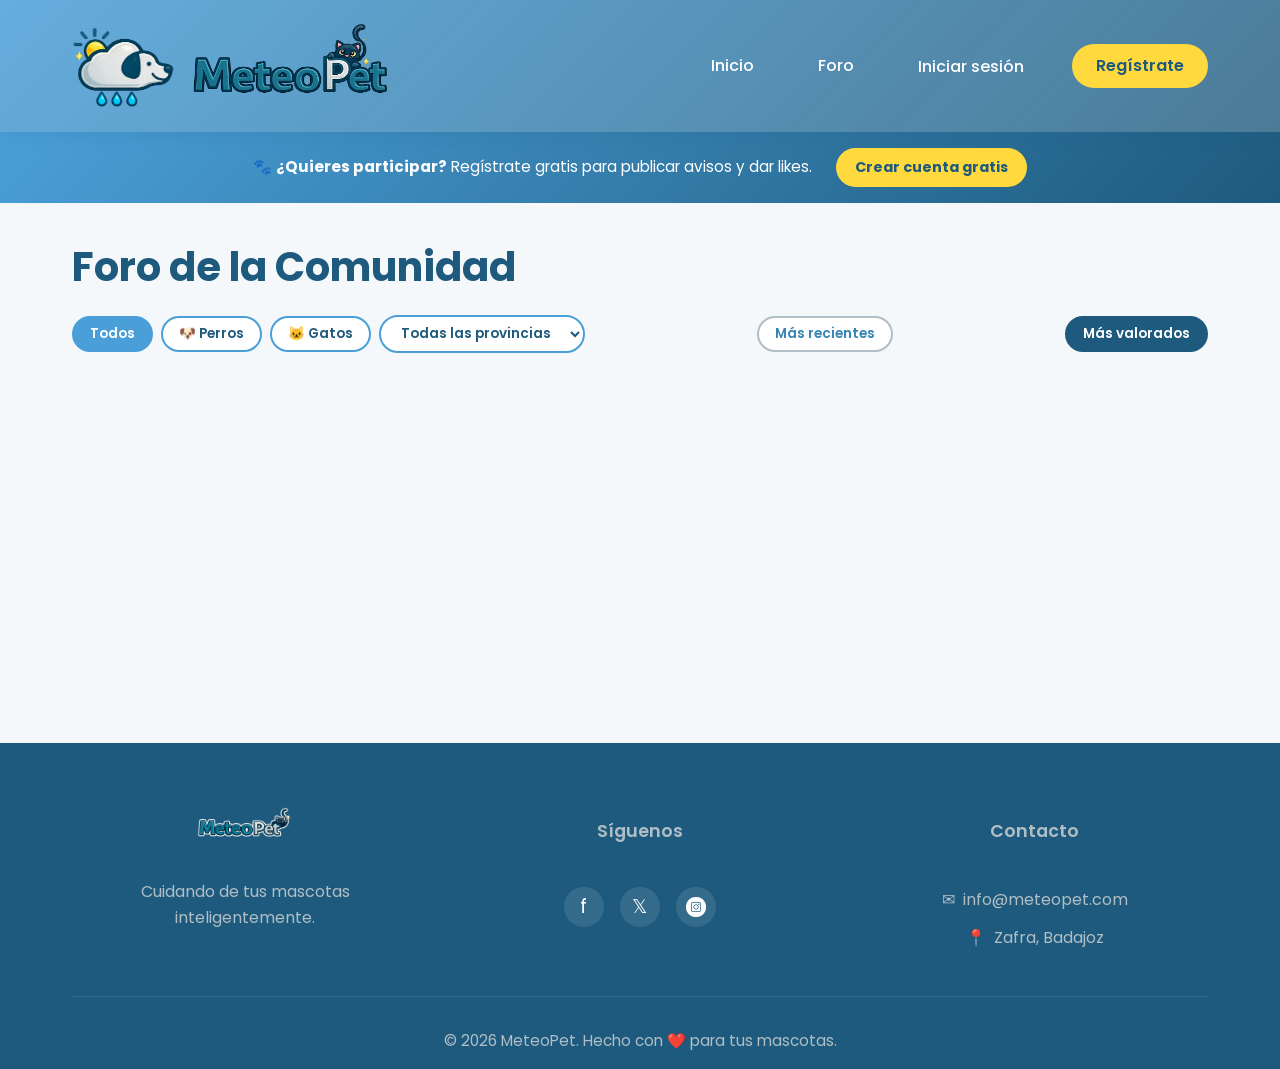
==== foro_publico.html @ 918b65c8 "enlazar botón con foro" ====
<!DOCTYPE html>
<html lang="es">

<head>
    <meta charset="UTF-8">
    <meta name="viewport" content="width=device-width, initial-scale=1.0">
    <title>Foro - MeteoPet</title>
    <link href="https://fonts.googleapis.com/css2?family=Poppins:wght@400;500;600;700&display=swap" rel="stylesheet">
    <link rel="stylesheet" href="assets/css/styles.css">
    <link rel="stylesheet" href="assets/css/foro_publico.css">
    <script defer src="assets/js/foro_publico.js"></script>
</head>

<body>
    <!-- NAVBAR -->
    <nav class="navbar">
        <div class="container">
            <a class="navbar-brand" href="index.html">
                <div class="logo-icon">
                    <img src="assets/img/ui/logo.png" alt="logo_meteopet">
                </div>
                <div class="logo-title">
                    <img src="assets/img/ui/titulo_logo.png" alt="titulo Meteopet">
                </div>
            </a>
            <button class="navbar-toggler" id="menuToggle">
                <span></span>
                <span></span>
                <span></span>
            </button>
            <div class="navbar-collapse" id="navbarNav">
                <ul class="navbar-nav">
                    <li class="nav-item">
                        <a class="nav-link" href="index.html">Inicio</a>
                    </li>
                    <li class="nav-item">
                        <a class="nav-link" href="foro_publico.html">Foro</a>
                    </li>
                    <li class="nav-item">
                        <button class="nav-link" id="btn-abrir-login">Iniciar sesión</button>
                    </li>
                    <li class="nav-item">
                        <a class="btn-register" href="index.html?registro=1">Regístrate</a>
                    </li>
                </ul>
            </div>
        </div>
    </nav>

    <!-- BANNER REGISTRO -->
    <div class="foro-publico-banner">
        <div class="container">
            <p>🐾 <strong>¿Quieres participar?</strong> Regístrate gratis para publicar avisos y dar likes.</p>
            <a href="index.html?registro=1" class="btn-banner">Crear cuenta gratis</a>
        </div>
    </div>

    <!-- CONTENIDO -->
    <main class="foro-publico-main">
        <div class="container">
            <div class="vista-header">
                <h2 class="section-title">Foro de la Comunidad</h2>
            </div>

            <!-- FILTROS -->
            <div class="foro-filtros">
                <button class="btn-filtro activo" data-especie="0">Todos</button>
                <button class="btn-filtro" data-especie="1">🐶 Perros</button>
                <button class="btn-filtro" data-especie="2">🐱 Gatos</button>
                <select id="filtro-provincia" class="select-provincia">
                    <option value="">Todas las provincias</option>
                </select>
                <button class="btn-orden" data-orden="fecha">Más recientes</button>
                <button class="btn-orden activo-orden" data-orden="likes">Más valorados</button>
            </div>

            <div id="lista-publicaciones-publico"></div>
        </div>
    </main>

    <!-- TEMPLATE -->
    <template id="template-pub-publico">
        <div class="publicacion-card">
            <div class="publicacion-header">
                <img src="" alt="avatar" class="foro-avatar">
                <div class="publicacion-autor">
                    <span class="publicacion-nombre"></span>
                    <div class="publicacion-meta">
                        <span class="publicacion-fecha"></span>
                        <span class="publicacion-especie-badge"></span>
                    </div>
                </div>
            </div>
            <p class="publicacion-titulo"></p>
            <p class="publicacion-contenido"></p>
            <div class="publicacion-footer">
                <span class="publicacion-ubicacion"></span>
                <span class="pub-likes">❤️ <span class="like-count"></span></span>
            </div>
        </div>
    </template>

    <!-- FOOTER -->
    <footer class="footer">
        <div class="container">
            <div class="footer-grid">
                <div class="footer-col">
                    <div class="footer-brand">
                        <img src="assets/img/ui/titulo_logoGris.png" alt="Meteopet" class="footer-title">
                    </div>
                    <p class="text-light-gray">Cuidando de tus mascotas inteligentemente.</p>
                </div>
                <div class="footer-col footer-col-center">
                    <h6>Síguenos</h6>
                    <div class="social-links">
                        <a href="#" aria-label="Facebook">f</a>
                        <a href="#" aria-label="Equis">𝕏</a>
                        <a href="#" aria-label="Instagram"><img src="assets/img/ui/instagram.png" alt="instagram"></a>
                    </div>
                </div>
                <div class="footer-col">
                    <h6>Contacto</h6>
                    <ul class="footer-links">
                        <li><span class="footer-icon-small">✉</span> info@meteopet.com</li>
                        <li><span class="footer-icon-small">📍</span> Zafra, Badajoz</li>
                    </ul>
                </div>
            </div>
            <hr class="footer-divider">
            <div class="footer-bottom">
                <p>© 2026 MeteoPet. Hecho con <span class="heart">❤️</span> para tus mascotas.</p>
            </div>
        </div>
    </footer>

    <!-- MODAL LOGIN -->
    <div id="modal-login" class="modal-overlay">
        <div class="modal-login-contenido">
            <button id="modal-login-cerrar" class="modal-cerrar">&times;</button>
            <div class="modal-login-left">
                <div class="modal-pet-icon">
                    <img src="assets/img/ui/iconoInicioSesion.png" alt="">
                </div>
                <h2>¡Bienvenido de vuelta!</h2>
                <p>Tus peludos te están esperando.</p>
            </div>
            <div class="modal-login-right">
                <h1>Iniciar Sesión</h1>
                <p class="modal-subtitulo">Accede a tu cuenta de MeteoPet</p>
                <div id="modal-error" class="modal-error-msg" style="display:none;">
                    Email o contraseña incorrectos.
                </div>
                <form method="POST" action="auth/login_process.php">
                    <div class="form-group">
                        <label for="email">Correo electrónico</label>
                        <div class="input-wrapper">
                            <span class="input-icon">✉️</span>
                            <input type="email" id="email" name="email" placeholder="tu@email.com" required>
                        </div>
                    </div>
                    <div class="form-group">
                        <label for="password">Contraseña</label>
                        <div class="input-wrapper">
                            <span class="input-icon">🔒</span>
                            <input type="password" id="password" name="password" placeholder="••••••••" required>
                        </div>
                    </div>
                    <button type="submit" class="btn-login">
                        <span>🐾</span> Iniciar Sesión
                    </button>
                </form>
                <p class="register-link">
                    ¿No tienes cuenta? <a href="index.html#registro">Regístrate gratis</a>
                </p>
            </div>
        </div>
    </div>

</body>

</html>
---- assets/css/styles.css ----
/* ***************   VARIABLES Y CONFIGURACIÓN GENERAL  *************** */
:root {
    /* Colores principales del logo */
    --primary-blue: #1E5A7D;
    --secondary-blue: #4A9FD8;
    --descriptions: #3485b4;
    --light-blue: #E8F4F8;
    --accent-yellow: #FFD93D;
    --accent-orange: #FFA726;

    /* Colores complementarios */
    --white: #FFFFFF;
    --light-gray: #F5F8FA;
    --medium-gray: #B0BEC5;
    --dark-gray: #37474F;
    --text-dark: #263238;

    /* Fuente */
    --font-primary: 'Poppins', sans-serif;
}

* {
    margin: 0;
    padding: 0;
    box-sizing: border-box;
}

body {
    font-family: var(--font-primary);
    color: var(--text-dark);
    line-height: 1.6;
    overflow-x: hidden;
}

.container {
    max-width: 1200px;
    margin: 0 auto;
    padding: 0 2rem;
}

/* ***************   NAVBAR   *************** */
.navbar {
    background: linear-gradient(135deg, rgba(74, 159, 216, 0.85) 0%, rgba(30, 90, 125, 0.80) 100%);
    backdrop-filter: blur(10px);
    padding: 1rem 0;
    box-shadow: 0 2px 15px rgba(30, 90, 125, 0.15);
    position: sticky;
    top: 0;
    z-index: 1000;
    transition: all 0.3s ease;
}

.navbar.scrolled {
    background: linear-gradient(135deg, rgba(74, 159, 216, 0.95) 0%, rgba(30, 90, 125, 0.92) 100%);
    backdrop-filter: blur(15px);
    box-shadow: 0 4px 20px rgba(30, 90, 125, 0.25);
}

.navbar .container {
    display: flex;
    justify-content: space-between;
    align-items: center;
}

.navbar-brand {
    display: flex;
    align-items: center;
    gap: 0.5rem;
    text-decoration: none;
}

.logo-icon {
    display: flex;
    align-items: center;
}

.logo-icon img {
    height: 90px;
    width: auto;
    transition: all 0.3s ease;
}

.logo-icon img:hover {
    transform: scale(1.05);
}

.logo-title {
    display: flex;
    align-items: center;
}

.logo-title img {
    height: 100px;
    width: auto;
    margin-left: 0.5rem;
}

.navbar-toggler {
    display: none;
    flex-direction: column;
    gap: 4px;
    background: none;
    border: none;
    cursor: pointer;
    padding: 0.5rem;
}

.navbar-toggler span {
    width: 25px;
    height: 3px;
    background: var(--white);
    border-radius: 2px;
    transition: all 0.3s ease;
}

.navbar-toggler.active span:nth-child(1) {
    transform: rotate(45deg) translate(5px, 5px);
}

.navbar-toggler.active span:nth-child(2) {
    opacity: 0;
}

.navbar-toggler.active span:nth-child(3) {
    transform: rotate(-45deg) translate(7px, -6px);
}

.navbar-collapse {
    display: block;
}

.navbar-nav {
    display: flex;
    list-style: none;
    gap: 2rem;
    align-items: center;
    margin: 0;
}

.nav-item {
    list-style: none;
}

.nav-link {
    color: var(--white);
    text-decoration: none;
    font-weight: 500;
    padding: 0.5rem 1rem;
    transition: all 0.3s ease;
    border-radius: 8px;
    display: block;
}

.nav-link:hover {
    color: var(--accent-yellow);
    background-color: rgba(255, 255, 255, 0.15);
}

.btn-register {
    background: var(--accent-yellow);
    color: var(--primary-blue);
    padding: 0.6rem 1.5rem;
    border-radius: 25px;
    font-weight: 600;
    transition: all 0.3s ease;
    border: none;
    text-decoration: none;
    display: inline-block;
}

.btn-register:hover {
    background: var(--white);
    color: var(--primary-blue);
    transform: translateY(-2px);
    box-shadow: 0 5px 15px rgba(255, 255, 255, 0.4);
}

/****************    HERO SECTION   ****************/
.hero {
    background: linear-gradient(135deg, var(--light-blue) 0%, #F0F8FF 50%, #FFFEF0 100%);
    padding: 5rem 0;
    position: relative;
    overflow: hidden;
}

.hero::before {
    content: '';
    position: absolute;
    top: -50%;
    right: -10%;
    width: 600px;
    height: 600px;
    background: radial-gradient(circle, rgba(255, 217, 61, 0.15) 0%, transparent 70%);
    border-radius: 50%;
    pointer-events: none;
}

.hero-content {
    display: grid;
    grid-template-columns: 1fr 1fr;
    gap: 3rem;
    align-items: center;
    position: relative;
    z-index: 1;
}

.hero-text {
    max-width: 100%;
}

.hero-title {
    font-size: 3rem;
    font-weight: 700;
    line-height: 1.2;
    margin-bottom: 1.5rem;
}

.hero-title .text-primary {
    color: var(--secondary-blue);
    display: block;
}

.hero-title .text-dark {
    color: var(--text-dark);
    display: block;
}

.hero-subtitle {
    font-size: 1.1rem;
    color: var(--dark-gray);
    margin-bottom: 2rem;
    line-height: 1.8;
}

.btn-hero {
    background: var(--accent-yellow);
    color: var(--primary-blue);
    padding: 1rem 2.5rem;
    border-radius: 30px;
    font-weight: 700;
    border: none;
    box-shadow: 0 6px 20px rgba(255, 217, 61, 0.3);
    transition: all 0.3s ease;
    display: inline-flex;
    align-items: center;
    gap: 0.5rem;
    text-decoration: none;
    cursor: pointer;
}

.btn-hero:hover {
    background: var(--accent-orange);
    color: var(--white);
    transform: translateY(-3px);
    box-shadow: 0 10px 30px rgba(255, 167, 38, 0.4);
}

.arrow {
    font-size: 1.2rem;
}

.hero-image-wrapper {
    width: 100%;
}

.hero-image-container {
    position: relative;

}

@keyframes float {

    0%,
    100% {
        transform: translateY(0);
    }

    50% {
        transform: translateY(-20px);
    }
}

.hero-image {
    width: 100%;
    height: auto;
    border-radius: 20px;
    box-shadow: 0 20px 60px rgba(0, 0, 0, 0.15);
    display: block;
}

/****************    SECCIONES GENERALES   ****************/
.section-header {
    text-align: center;
    margin-bottom: 3rem;
}

.section-title {
    font-size: 2.5rem;
    font-weight: 700;
    color: var(--primary-blue);
    margin-bottom: 1rem;
}

.star {
    color: var(--accent-yellow);
}

.section-subtitle {
    font-size: 1.1rem;
    color: var(--dark-gray);
    max-width: 700px;
    margin: 0 auto;
}

/****************   EN METEOPET ENCONTRARÁS   ****************/
.section-features {
    background: linear-gradient(135deg, #F5F9FF 0%, #EEF6FF 100%);
    padding: 5rem 0;
}

.platform-grid {
    display: grid;
    grid-template-columns: repeat(auto-fit, minmax(250px, 1fr));
    gap: 2rem;
}

.platform-card {
    background: var(--white);
    padding: 2rem;
    border-radius: 20px;
    border: 2px solid var(--secondary-blue);
    transition: all 0.3s ease;
    text-align: center;
}

.platform-card:hover {
    border-color: var(--accent-yellow);
    transform: translateY(-8px);
    box-shadow: 0 12px 28px rgba(255, 217, 61, 0.65);
}

.card-icon {
    margin-bottom: 1rem;
    display: flex;
    justify-content: center;
    align-items: center;
}

.icon {
    display: flex;
    justify-content: center;
    align-items: center;
}

.icon img {
    width: 70px;
    height: auto;
    object-fit: contain;
}

.platform-card h5 {
    color: var(--primary-blue);
    font-weight: 600;
    margin-bottom: 0.5rem;
    font-size: 1.3rem;
}

.platform-card p {
    margin: 0;
}

.text-muted {
    color: var(--descriptions);
    font-size: 0.95rem;
}

/* Tarjeta destacada (TIEMPO ACTUAL) */
.platform-card-highlight {
    background: linear-gradient(135deg, var(--secondary-blue) 0%, var(--primary-blue) 100%);
    color: var(--white);
    position: relative;
    overflow: hidden;
}

.platform-card-highlight::before {
    content: '';
    position: absolute;
    top: -50%;
    right: -50%;
    width: 200%;
    height: 200%;
    background: radial-gradient(circle, rgba(255, 255, 255, 0.1) 0%, transparent 70%);
    pointer-events: none;
}

.platform-card-highlight:hover {
    border-color: transparent;
}

.weather-badge {
    background: rgba(255, 255, 255, 0.2);
    padding: 0.5rem 1rem;
    border-radius: 20px;
    display: inline-flex;
    align-items: center;
    gap: 0.5rem;
    font-size: 0.75rem;
    font-weight: 600;
    margin-bottom: 1rem;
    position: relative;
    z-index: 1;
}

.badge-icon {
    font-size: 1.2rem;
}

.stat-number {
    font-size: 3rem;
    font-weight: 700;
    margin: 1rem 0;
    position: relative;
    z-index: 1;
}

.text-white {
    color: var(--white);
}

.platform-card-highlight .text-white {
    position: relative;
    z-index: 1;
}

/***************   CONVERSACIONES RECIENTES   ***************/
.section-forum {
    background: var(--white);
    padding: 5rem 0;
}

.forum-grid {
    display: grid;
    gap: 1.5rem;
    margin-bottom: 2rem;
}

.forum-card {
    background: #F0F6FF;
    padding: 1.5rem;
    border-radius: 15px;
    border-left: 4px solid var(--secondary-blue);
    display: flex;
    gap: 1rem;
    transition: all 0.3s ease;
}

.forum-card:hover {
    transform: translateX(5px);
    box-shadow: 0 5px 20px rgba(74, 159, 216, 0.15);
}

.forum-card-highlight {
    background: linear-gradient(135deg, #FFF9E6 0%, #FFF4CC 100%);
    border-left-color: var(--accent-yellow);
}

.forum-avatar {
    flex-shrink: 0;
}

.avatar-icon {
    font-size: 3rem;
}

.forum-content {
    flex: 1;
}

.forum-header {
    display: flex;
    justify-content: space-between;
    align-items: center;
    margin-bottom: 0.5rem;
}

.forum-content h6 {
    color: var(--primary-blue);
    font-weight: 600;
    margin: 0;
    font-size: 1rem;
}

.forum-header .text-muted {
    font-size: 0.85rem;
}

.forum-content p {
    color: var(--dark-gray);
    line-height: 1.6;
    margin: 0;
}

.text-center {
    text-align: center;
}

.btn-outline-primary {
    border: 2px solid var(--secondary-blue);
    background: transparent;
    color: var(--secondary-blue);
    padding: 0.7rem 2rem;
    border-radius: 25px;
    font-weight: 600;
    transition: all 0.3s ease;
    display: inline-flex;
    align-items: center;
    gap: 0.5rem;
    text-decoration: none;
    cursor: pointer;
}

.btn-outline-primary:hover {
    background: var(--secondary-blue);
    color: var(--white);
    transform: translateY(-3px);
}

/****************   CREAR CUENTA   ****************/
.section-cta {
    background: linear-gradient(135deg, var(--secondary-blue) 0%, var(--primary-blue) 100%);
    padding: 4rem 0;
}

.cta-box {
    text-align: center;
    color: var(--white);
}

.cta-box h2 {
    font-size: 2.5rem;
    margin-bottom: 1rem;
    color: var(--white);
}

.cta-box p {
    font-size: 1.2rem;
    margin-bottom: 2rem;
    color: var(--white);
}

.btn-cta {
    background: var(--accent-yellow);
    color: var(--primary-blue);
    padding: 1rem 3rem;
    border-radius: 30px;
    font-weight: 700;
    border: none;
    box-shadow: 0 6px 20px rgba(0, 0, 0, 0.2);
    transition: all 0.3s ease;
    display: inline-block;
    text-decoration: none;
    cursor: pointer;
}

.btn-cta:hover {
    background: var(--accent-orange);
    color: var(--white);
    transform: translateY(-5px);
    box-shadow: 0 10px 30px rgba(0, 0, 0, 0.3);
}

/****************   FOOTER   ***************/
.footer {
    background: var(--primary-blue);
    color: var(--white);
    padding: 3rem 0 1rem;
    margin-top: auto;
}

.footer-grid {
    display: grid;
    grid-template-columns: repeat(3, 1fr);
    gap: 3rem;
    margin-bottom: 2rem;
    text-align: center;
    align-items: start;
}

.footer-col {
    display: flex;
    flex-direction: column;
    align-items: center;
}

.footer-brand {
    margin-bottom: 0.5rem;
    height: 80px;
    display: flex;
    align-items: center;
}

.footer-title {
    height: 80px;
    width: auto;
    background: transparent;
}

.text-light-gray {
    color: var(--medium-gray);
    margin-bottom: 1.5rem;
    max-width: 250px;
    margin-top: 0;
}

.footer-col h6 {
    color: var(--medium-gray);
    margin-bottom: 1rem;
    font-size: 1.1rem;
    font-weight: 600;
    height: 80px;
    display: flex;
    align-items: center;
}

.footer-col-center {
    justify-content: center;
}

.social-links {
    display: flex;
    gap: 1rem;
    justify-content: center;
}

.social-links a img {
    width: 28px;
    height: 28px;
    object-fit: contain;
}

.social-links a {
    width: 40px;
    height: 40px;
    background: rgba(255, 255, 255, 0.1);
    border-radius: 50%;
    display: flex;
    align-items: center;
    justify-content: center;
    color: var(--white);
    font-size: 1.2rem;
    text-decoration: none;
    transition: all 0.3s ease;
}

.social-links a:hover {
    background: var(--accent-yellow);
    color: var(--primary-blue);
    transform: translateY(-3px);
    box-shadow: 0 5px 15px rgba(255, 217, 61, 0.3);
}

.social-links a:hover img {
    filter: brightness(0) saturate(100%) invert(27%) sepia(51%) saturate(2878%) hue-rotate(180deg) brightness(94%) contrast(97%);
}

.footer-links {
    list-style: none;
    margin: 0;
    padding: 0;
}

.footer-links li {
    margin-bottom: 0.8rem;
    color: var(--medium-gray);
    display: flex;
    align-items: center;
    justify-content: center;
    gap: 0.5rem;
}

.footer-links a {
    color: var(--medium-gray);
    text-decoration: none;
    transition: all 0.3s ease;
    display: flex;
    align-items: center;
    gap: 0.5rem;
}

.footer-links a:hover {
    color: var(--accent-yellow);
    transform: translateX(3px);
}

.footer-icon-small {
    font-size: 1rem;
}

.footer-divider {
    border: none;
    border-top: 1px solid rgba(255, 255, 255, 0.1);
    margin: 2rem 0;
}

.footer-bottom {
    text-align: center;
    color: var(--medium-gray);
}

.footer-bottom p {
    margin: 0;
    font-size: 0.95rem;
}

.heart {
    color: #ff6b6b;
}


/*************** RESPONSIVE ***************/
@media (max-width: 992px) {
    .hero-title {
        font-size: 2.5rem;
    }

    .section-title {
        font-size: 2rem;
    }

    .hero {
        padding: 3rem 0;
    }

    .hero-content {
        grid-template-columns: 1fr;
    }

    .footer-grid {
        grid-template-columns: 1fr;
        gap: 2rem;
    }
}

@media (max-width: 992px) {
    .footer-grid {
        grid-template-columns: 1fr;
        gap: 2.5rem;
    }
}

@media (max-width: 768px) {
    .navbar-toggler {
        display: flex;
    }

    .navbar-collapse {
        position: absolute;
        top: 100%;
        left: 0;
        right: 0;
        background: linear-gradient(135deg, rgba(74, 159, 216, 0.98) 0%, rgba(30, 90, 125, 0.98) 100%);
        backdrop-filter: blur(10px);
        box-shadow: 0 5px 15px rgba(30, 90, 125, 0.2);
        max-height: 0;
        overflow: hidden;
        transition: max-height 0.3s ease;
    }

    .navbar-collapse.active {
        max-height: 400px;
    }

    .navbar-nav {
        flex-direction: column;
        gap: 0;
        padding: 1rem 0;
    }

    .nav-item {
        width: 100%;
        text-align: center;
    }

    .nav-link {
        display: block;
        padding: 1rem;
    }

    .btn-register {
        margin: 1rem;
    }

    .hero-title {
        font-size: 2rem;
    }

    .section-title {
        font-size: 1.75rem;
    }

    .logo-icon img {
        height: 60px;
    }

    .logo-title img {
        height: 65px;
    }

    .platform-grid {
        grid-template-columns: 1fr;
    }

    .social-links {
        justify-content: flex-start;
    }

    .footer-grid {
        gap: 2rem;
    }

    .text-light-gray {
        max-width: 100%;
    }
}

/* ===== MODAL LOGIN ===== */
.modal-overlay {
    display: none;
    position: fixed;
    inset: 0;
    background-color: rgba(0, 0, 0, 0.5);
    z-index: 2000;
    justify-content: center;
    align-items: center;
}

.modal-overlay.visible {
    display: flex;
}

.modal-login-contenido {
    background: var(--white);
    border-radius: 30px;
    overflow: hidden;
    max-width: 800px;
    width: 90%;
    display: grid;
    grid-template-columns: 1fr 1fr;
    position: relative;
    box-shadow: 0 20px 60px rgba(0, 0, 0, 0.2);
}

.modal-login-left {
    background: linear-gradient(135deg, var(--secondary-blue) 0%, var(--primary-blue) 100%);
    padding: 3rem 2rem;
    display: flex;
    flex-direction: column;
    justify-content: center;
    align-items: center;
    color: var(--white);
    text-align: center;
    gap: 1rem;
}

.modal-pet-icon img {
    width: 150px;
    height: 150px;
    object-fit: contain;
}

.modal-login-left h2 {
    font-size: 1.6rem;
}

.modal-login-left p {
    opacity: 0.9;
    font-size: 0.95rem;
}

.modal-login-right {
    padding: 3rem 2rem;
    display: flex;
    flex-direction: column;
    justify-content: center;
    gap: 0.5rem;
}

.modal-login-right h1 {
    color: var(--primary-blue);
    font-size: 1.6rem;
}

.modal-subtitulo {
    color: var(--medium-gray);
    font-size: 0.9rem;
    margin-bottom: 1rem;
}

.modal-cerrar {
    position: absolute;
    top: 1rem;
    right: 1.2rem;
    background: none;
    border: none;
    font-size: 1.8rem;
    color: var(--medium-gray);
    cursor: pointer;
    z-index: 10;
    line-height: 1;
    transition: color 0.2s;
}

.modal-cerrar:hover {
    color: var(--primary-blue);
}

.modal-error-msg {
    background-color: #fde8eb;
    color: #b00020;
    border-radius: 8px;
    padding: 8px 12px;
    font-size: 0.9rem;
    font-weight: 600;
    margin-bottom: 0.5rem;
}

.btn-login {
    width: 100%;
    background: var(--accent-yellow);
    color: var(--primary-blue);
    padding: 1rem;
    border: none;
    border-radius: 15px;
    font-family: var(--font-primary);
    font-size: 1rem;
    font-weight: 700;
    cursor: pointer;
    transition: all 0.3s ease;
    display: flex;
    align-items: center;
    justify-content: center;
    gap: 0.5rem;
    margin-top: 0.5rem;
}

.btn-login:hover {
    background: var(--accent-orange);
    color: var(--white);
    transform: translateY(-2px);
}

.register-link {
    text-align: center;
    color: var(--medium-gray);
    font-size: 0.9rem;
    margin-top: 0.5rem;
}

.register-link a {
    color: var(--secondary-blue);
    font-weight: 600;
    text-decoration: none;
}

.register-link a:hover {
    color: var(--primary-blue);
    text-decoration: underline;
}

.modal-login-right input[type="email"],
.modal-login-right input[type="password"] {
    width: 100%;
    padding: 1rem 1rem 1rem 3rem;
    border: 2px solid var(--light-gray);
    border-radius: 15px;
    font-family: var(--font-primary);
    font-size: 1rem;
    background: var(--light-gray);
    transition: all 0.3s ease;
}

.modal-login-right input[type="email"]:focus,
.modal-login-right input[type="password"]:focus {
    outline: none;
    border-color: var(--secondary-blue);
    background: var(--white);
    box-shadow: 0 0 0 4px rgba(74, 159, 216, 0.1);
}

.modal-login-right .input-wrapper {
    position: relative;
}

.modal-login-right .input-icon {
    position: absolute;
    left: 1rem;
    top: 50%;
    transform: translateY(-50%);
    font-size: 1.1rem;
}

.modal-login-right .form-group {
    margin-bottom: 1rem;
}

.modal-login-right label {
    display: block;
    margin-bottom: 0.5rem;
    font-weight: 500;
    font-size: 0.95rem;
    color: var(--text-dark);
}

@media (max-width: 600px) {
    .modal-login-contenido {
        grid-template-columns: 1fr;
    }

    .modal-login-left {
        padding: 2rem;
    }

    .modal-pet-icon img {
        width: 100px;
        height: 100px;
    }
}

button.nav-link {
    background: none;
    border: none;
    cursor: pointer;
    font-family: var(--font-primary);
    font-size: inherit;
}

/* ===== MODAL REGISTRO ===== */
.modal-registro-contenido {
    background: var(--white);
    border-radius: 30px;
    overflow: hidden;
    max-width: 600px;
    width: 90%;
    position: relative;
    box-shadow: 0 20px 60px rgba(0, 0, 0, 0.2);
    max-height: 90vh;
    overflow-y: auto;
}

.modal-registro-header {
    background: linear-gradient(135deg, var(--secondary-blue) 0%, var(--primary-blue) 100%);
    padding: 2rem 2.5rem 1.5rem;
    text-align: center;
}

.modal-registro-header h1 {
    color: var(--white);
    font-size: 1.8rem;
    margin-bottom: 0.3rem;
}

.modal-registro-header .modal-subtitulo {
    color: rgba(255, 255, 255, 0.85);
    font-size: 0.95rem;
}

.modal-registro-body {
    padding: 2rem 2.5rem;
    display: flex;
    flex-direction: column;
    gap: 1rem;
}

.registro-grid {
    display: grid;
    grid-template-columns: 1fr 1fr;
    gap: 1rem;
}

.registro-grid .form-group:last-child {
    grid-column: 1 / -1;
}

.modal-registro-body .form-group {
    display: flex;
    flex-direction: column;
    gap: 0.4rem;
}

.modal-registro-body label {
    font-weight: 600;
    font-size: 0.9rem;
    color: var(--text-dark);
}

.modal-registro-body .input-wrapper {
    position: relative;
}

.modal-registro-body .input-icon {
    position: absolute;
    left: 1rem;
    top: 50%;
    transform: translateY(-50%);
    font-size: 1.1rem;
}

.modal-registro-body input[type="text"],
.modal-registro-body input[type="email"],
.modal-registro-body input[type="password"],
.modal-registro-body select {
    width: 100%;
    padding: 0.9rem 1rem 0.9rem 3rem;
    border: 2px solid var(--light-gray);
    border-radius: 12px;
    font-family: var(--font-primary);
    font-size: 0.95rem;
    background: var(--light-gray);
    transition: all 0.3s ease;
}

.modal-registro-body input:focus,
.modal-registro-body select:focus {
    outline: none;
    border-color: var(--secondary-blue);
    background: var(--white);
}

.avatar-selector {
    display: grid;
    grid-template-columns: repeat(8, 1fr);
    gap: 0.5rem;
    margin-top: 0.5rem;
}

.avatar-opcion {
    cursor: pointer;
    border-radius: 50%;
    border: 3px solid transparent;
    transition: all 0.2s;
    overflow: hidden;
    aspect-ratio: 1/1;
    width: 100%;
}

.avatar-opcion img {
    width: 100%;
    height: 100%;
    object-fit: contain;
    border-radius: 50%;
    background-color: var(--light-gray);
}

.avatar-opcion:hover {
    border-color: var(--secondary-blue);
    transform: scale(1.1);
}

.avatar-opcion.seleccionado {
    border-color: var(--accent-yellow);
    box-shadow: 0 0 0 2px var(--accent-yellow);
}

#reg-mensaje.exito {
    color: #2d7a2d;
    background-color: #e6f4e6;
    border-radius: 8px;
    padding: 8px 12px;
    font-size: 0.9rem;
    font-weight: 600;
    text-align: center;
}

#reg-mensaje.error {
    color: #b00020;
    background-color: #fde8eb;
    border-radius: 8px;
    padding: 8px 12px;
    font-size: 0.9rem;
    font-weight: 600;
    text-align: center;
}

.forum-avatar-img {
    width: 45px;
    height: 45px;
    border-radius: 50%;
    object-fit: contain;
    border: 2px solid var(--secondary-blue);
    background-color: var(--light-gray);
}

.forum-especie {
    color: var(--medium-gray);
    font-size: 0.8rem;
    margin-top: 0.3rem;
    display: block;
}

@media (max-width: 600px) {
    .registro-grid {
        grid-template-columns: 1fr;
    }

    .avatar-selector {
        grid-template-columns: repeat(4, 1fr);
    }

    .modal-registro-body {
        padding: 1.5rem;
    }
}
---- assets/css/foro_publico.css ----
.foro-publico-banner {
    background: linear-gradient(135deg, var(--secondary-blue) 0%, var(--primary-blue) 100%);
    padding: 1rem 0;
}

.foro-publico-banner .container {
    display: flex;
    align-items: center;
    justify-content: center;
    gap: 1.5rem;
    flex-wrap: wrap;
}

.foro-publico-banner p {
    color: var(--white);
    font-size: 0.95rem;
    margin: 0;
}

.btn-banner {
    background: var(--accent-yellow);
    color: var(--primary-blue);
    padding: 0.5rem 1.2rem;
    border-radius: 20px;
    font-weight: 700;
    font-size: 0.9rem;
    text-decoration: none;
    transition: all 0.3s ease;
    white-space: nowrap;
}

.btn-banner:hover {
    background: var(--accent-orange);
    color: var(--white);
}

.foro-publico-main {
    padding: 2rem 0;
    min-height: 60vh;
    background: var(--light-gray);
}

.foro-publico-main .foro-filtros {
    display: flex;
    gap: 0.5rem;
    flex-wrap: wrap;
    align-items: center;
    margin-bottom: 1.5rem;
}

.pub-likes {
    font-size: 0.85rem;
    color: var(--medium-gray);
    font-weight: 600;
}

.publicacion-card {
    background: var(--white);
    border-radius: 16px;
    border: 2px solid var(--secondary-blue);
    padding: 1.5rem;
    transition: all 0.3s ease;
    margin-bottom: 1.2rem;
}

.publicacion-card:hover {
    border-color: var(--accent-yellow);
    box-shadow: 0 8px 24px rgba(255, 217, 61, 0.2);
    transform: translateY(-2px);
}

.publicacion-header {
    display: flex;
    align-items: center;
    gap: 1rem;
    margin-bottom: 1rem;
}

.foro-avatar {
    width: 48px;
    height: 48px;
    border-radius: 50%;
    object-fit: contain;
    border: 2px solid var(--secondary-blue);
    flex-shrink: 0;
    background-color: var(--light-gray);
}

.publicacion-autor {
    display: flex;
    flex-direction: column;
    gap: 0.3rem;
}

.publicacion-nombre {
    font-weight: 700;
    font-size: 0.95rem;
    color: var(--primary-blue);
}

.publicacion-meta {
    display: flex;
    align-items: center;
    gap: 0.8rem;
    font-size: 0.8rem;
    color: var(--medium-gray);
}

.publicacion-especie-badge {
    background: var(--light-blue);
    color: var(--primary-blue);
    padding: 0.2rem 0.6rem;
    border-radius: 10px;
    font-size: 0.75rem;
    font-weight: 600;
}

.publicacion-titulo {
    font-size: 1.1rem;
    font-weight: 700;
    color: var(--primary-blue);
    margin-bottom: 0.5rem;
}

.publicacion-contenido {
    font-size: 0.92rem;
    color: var(--text-dark);
    line-height: 1.7;
    margin-bottom: 1rem;
}

.publicacion-footer {
    display: flex;
    justify-content: space-between;
    align-items: center;
}

.publicacion-ubicacion {
    font-size: 0.82rem;
    color: var(--medium-gray);
}

.btn-filtro {
    background: var(--white);
    color: var(--primary-blue);
    border: 2px solid var(--secondary-blue);
    border-radius: 20px;
    padding: 0.4rem 1rem;
    font-family: var(--font-primary);
    font-size: 0.85rem;
    font-weight: 600;
    cursor: pointer;
    transition: all 0.2s;
}

.btn-filtro:hover,
.btn-filtro.activo {
    background: var(--secondary-blue);
    color: var(--white);
}

.btn-orden {
    background: var(--white);
    color: var(--descriptions);
    border: 2px solid var(--medium-gray);
    border-radius: 20px;
    padding: 0.4rem 1rem;
    font-family: var(--font-primary);
    font-size: 0.85rem;
    font-weight: 600;
    cursor: pointer;
    transition: all 0.2s;
    margin-left: auto;
}

.btn-orden:hover,
.btn-orden.activo-orden {
    background: var(--primary-blue);
    color: var(--white);
    border-color: var(--primary-blue);
}

.select-provincia {
    border: 2px solid var(--secondary-blue);
    border-radius: 20px;
    padding: 0.4rem 1rem;
    font-family: var(--font-primary);
    font-size: 0.85rem;
    font-weight: 600;
    color: var(--primary-blue);
    background: var(--white);
    cursor: pointer;
    outline: none;
}
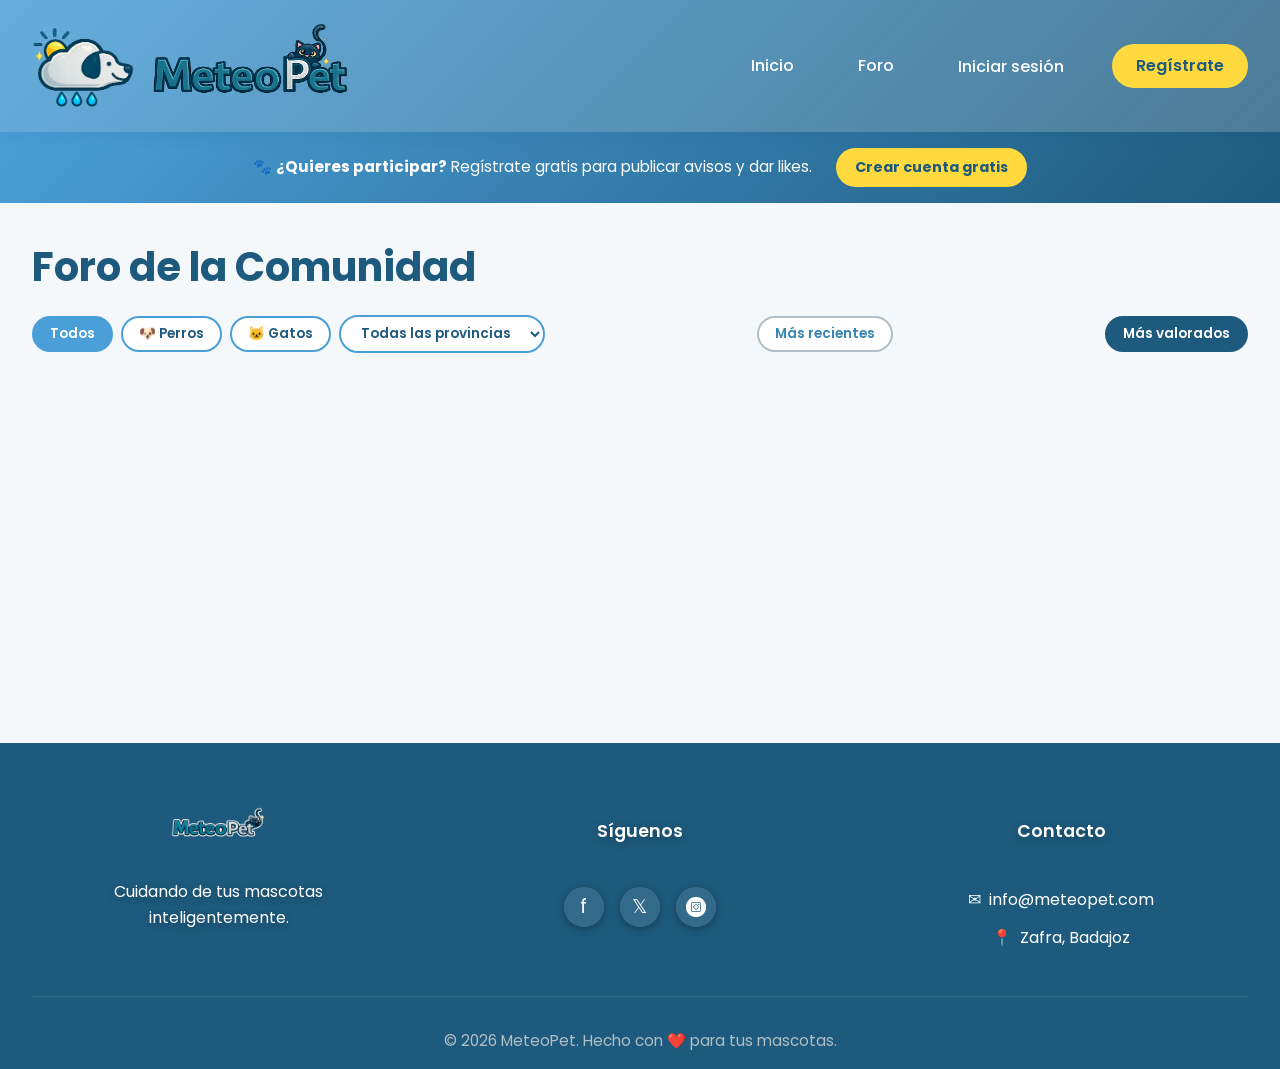
==== commit fb3b6bbc: "control de errores, revisión responsive y más modificaciones" ====
--- a/foro_publico.html
+++ b/foro_publico.html
@@ -170,7 +170,7 @@
                     </button>
                 </form>
                 <p class="register-link">
-                    ¿No tienes cuenta? <a href="index.html#registro">Regístrate gratis</a>
+                    ¿No tienes cuenta? <a href="index.html?registro=1">Regístrate gratis</a>
                 </p>
             </div>
         </div>
--- a/assets/css/styles.css
+++ b/assets/css/styles.css
@@ -1,21 +1,16 @@
 /* ***************   VARIABLES Y CONFIGURACIÓN GENERAL  *************** */
 :root {
-    /* Colores principales del logo */
     --primary-blue: #1E5A7D;
     --secondary-blue: #4A9FD8;
     --descriptions: #3485b4;
     --light-blue: #E8F4F8;
     --accent-yellow: #FFD93D;
     --accent-orange: #FFA726;
-
-    /* Colores complementarios */
     --white: #FFFFFF;
     --light-gray: #F5F8FA;
     --medium-gray: #B0BEC5;
     --dark-gray: #37474F;
     --text-dark: #263238;
-
-    /* Fuente */
     --font-primary: 'Poppins', sans-serif;
 }
 
@@ -33,7 +28,7 @@
 }
 
 .container {
-    max-width: 1200px;
+    max-width: 1400px;
     margin: 0 auto;
     padding: 0 2rem;
 }
@@ -103,6 +98,7 @@
     border: none;
     cursor: pointer;
     padding: 0.5rem;
+    z-index: 1001;
 }
 
 .navbar-toggler span {
@@ -173,6 +169,14 @@
     color: var(--primary-blue);
     transform: translateY(-2px);
     box-shadow: 0 5px 15px rgba(255, 255, 255, 0.4);
+}
+
+button.nav-link {
+    background: none;
+    border: none;
+    cursor: pointer;
+    font-family: var(--font-primary);
+    font-size: inherit;
 }
 
 /****************    HERO SECTION   ****************/
@@ -265,7 +269,6 @@
 
 .hero-image-container {
     position: relative;
-
 }
 
 @keyframes float {
@@ -339,22 +342,19 @@
     box-shadow: 0 12px 28px rgba(255, 217, 61, 0.65);
 }
 
-.card-icon {
+/* Icono de las tarjetas de características */
+.card-icon,
+.icon {
+    display: flex;
+    justify-content: center;
+    align-items: center;
     margin-bottom: 1rem;
-    display: flex;
-    justify-content: center;
-    align-items: center;
-}
-
-.icon {
-    display: flex;
-    justify-content: center;
-    align-items: center;
-}
-
+}
+
+.card-icon img,
 .icon img {
-    width: 70px;
-    height: auto;
+    width: 120px;
+    height: 120px;
     object-fit: contain;
 }
 
@@ -606,20 +606,22 @@
 }
 
 .text-light-gray {
-    color: var(--medium-gray);
+    color: var(--white);
     margin-bottom: 1.5rem;
     max-width: 250px;
     margin-top: 0;
+    text-shadow: 0 2px 8px rgba(0, 0, 0, 0.3);
 }
 
 .footer-col h6 {
-    color: var(--medium-gray);
+    color: var(--white);
     margin-bottom: 1rem;
     font-size: 1.1rem;
     font-weight: 600;
     height: 80px;
     display: flex;
     align-items: center;
+    text-shadow: 0 2px 8px rgba(0, 0, 0, 0.3);
 }
 
 .footer-col-center {
@@ -650,6 +652,7 @@
     font-size: 1.2rem;
     text-decoration: none;
     transition: all 0.3s ease;
+    box-shadow: 0 2px 8px rgba(0, 0, 0, 0.3);
 }
 
 .social-links a:hover {
@@ -671,7 +674,7 @@
 
 .footer-links li {
     margin-bottom: 0.8rem;
-    color: var(--medium-gray);
+    color: var(--white);
     display: flex;
     align-items: center;
     justify-content: center;
@@ -679,7 +682,7 @@
 }
 
 .footer-links a {
-    color: var(--medium-gray);
+    color: var(--white);
     text-decoration: none;
     transition: all 0.3s ease;
     display: flex;
@@ -714,113 +717,6 @@
 
 .heart {
     color: #ff6b6b;
-}
-
-
-/*************** RESPONSIVE ***************/
-@media (max-width: 992px) {
-    .hero-title {
-        font-size: 2.5rem;
-    }
-
-    .section-title {
-        font-size: 2rem;
-    }
-
-    .hero {
-        padding: 3rem 0;
-    }
-
-    .hero-content {
-        grid-template-columns: 1fr;
-    }
-
-    .footer-grid {
-        grid-template-columns: 1fr;
-        gap: 2rem;
-    }
-}
-
-@media (max-width: 992px) {
-    .footer-grid {
-        grid-template-columns: 1fr;
-        gap: 2.5rem;
-    }
-}
-
-@media (max-width: 768px) {
-    .navbar-toggler {
-        display: flex;
-    }
-
-    .navbar-collapse {
-        position: absolute;
-        top: 100%;
-        left: 0;
-        right: 0;
-        background: linear-gradient(135deg, rgba(74, 159, 216, 0.98) 0%, rgba(30, 90, 125, 0.98) 100%);
-        backdrop-filter: blur(10px);
-        box-shadow: 0 5px 15px rgba(30, 90, 125, 0.2);
-        max-height: 0;
-        overflow: hidden;
-        transition: max-height 0.3s ease;
-    }
-
-    .navbar-collapse.active {
-        max-height: 400px;
-    }
-
-    .navbar-nav {
-        flex-direction: column;
-        gap: 0;
-        padding: 1rem 0;
-    }
-
-    .nav-item {
-        width: 100%;
-        text-align: center;
-    }
-
-    .nav-link {
-        display: block;
-        padding: 1rem;
-    }
-
-    .btn-register {
-        margin: 1rem;
-    }
-
-    .hero-title {
-        font-size: 2rem;
-    }
-
-    .section-title {
-        font-size: 1.75rem;
-    }
-
-    .logo-icon img {
-        height: 60px;
-    }
-
-    .logo-title img {
-        height: 65px;
-    }
-
-    .platform-grid {
-        grid-template-columns: 1fr;
-    }
-
-    .social-links {
-        justify-content: flex-start;
-    }
-
-    .footer-grid {
-        gap: 2rem;
-    }
-
-    .text-light-gray {
-        max-width: 100%;
-    }
 }
 
 /* ===== MODAL LOGIN ===== */
@@ -891,7 +787,7 @@
 }
 
 .modal-subtitulo {
-    color: var(--medium-gray);
+    color: #78909C;
     font-size: 0.9rem;
     margin-bottom: 1rem;
 }
@@ -951,7 +847,7 @@
 
 .register-link {
     text-align: center;
-    color: var(--medium-gray);
+    color: #78909C;
     font-size: 0.9rem;
     margin-top: 0.5rem;
 }
@@ -967,10 +863,12 @@
     text-decoration: underline;
 }
 
+/* ===== CAMBIO: añadido input[type="text"] para cuando el ojo cambia el tipo ===== */
 .modal-login-right input[type="email"],
-.modal-login-right input[type="password"] {
+.modal-login-right input[type="password"],
+.modal-login-right input[type="text"] {
     width: 100%;
-    padding: 1rem 1rem 1rem 3rem;
+    padding: 1rem 3rem 1rem 3rem;
     border: 2px solid var(--light-gray);
     border-radius: 15px;
     font-family: var(--font-primary);
@@ -980,7 +878,8 @@
 }
 
 .modal-login-right input[type="email"]:focus,
-.modal-login-right input[type="password"]:focus {
+.modal-login-right input[type="password"]:focus,
+.modal-login-right input[type="text"]:focus {
     outline: none;
     border-color: var(--secondary-blue);
     background: var(--white);
@@ -1009,29 +908,6 @@
     font-weight: 500;
     font-size: 0.95rem;
     color: var(--text-dark);
-}
-
-@media (max-width: 600px) {
-    .modal-login-contenido {
-        grid-template-columns: 1fr;
-    }
-
-    .modal-login-left {
-        padding: 2rem;
-    }
-
-    .modal-pet-icon img {
-        width: 100px;
-        height: 100px;
-    }
-}
-
-button.nav-link {
-    background: none;
-    border: none;
-    cursor: pointer;
-    font-family: var(--font-primary);
-    font-size: inherit;
 }
 
 /* ===== MODAL REGISTRO ===== */
@@ -1105,12 +981,13 @@
     font-size: 1.1rem;
 }
 
+/* ===== CAMBIO: añadido input[type="text"] para cuando el ojo cambia el tipo ===== */
 .modal-registro-body input[type="text"],
 .modal-registro-body input[type="email"],
 .modal-registro-body input[type="password"],
 .modal-registro-body select {
     width: 100%;
-    padding: 0.9rem 1rem 0.9rem 3rem;
+    padding: 0.9rem 3rem 0.9rem 3rem;
     border: 2px solid var(--light-gray);
     border-radius: 12px;
     font-family: var(--font-primary);
@@ -1197,7 +1074,240 @@
     display: block;
 }
 
-@media (max-width: 600px) {
+.password-requisitos {
+    color: #78909C;
+    font-size: 0.78rem;
+    margin-top: 0.2rem;
+}
+
+/* ===== MODAL CONTACTO ===== */
+.modal-contacto-contenido {
+    background: var(--white);
+    border-radius: 24px;
+    overflow: hidden;
+    max-width: 600px;
+    width: 90%;
+    position: relative;
+    box-shadow: 0 20px 60px rgba(0, 0, 0, 0.2);
+    max-height: 90vh;
+    overflow-y: auto;
+}
+
+.modal-contacto-header {
+    background: linear-gradient(135deg, var(--secondary-blue) 0%, var(--primary-blue) 100%);
+    padding: 2rem 2.5rem 1.5rem;
+    text-align: center;
+}
+
+.modal-contacto-header h2 {
+    color: var(--white);
+    font-size: 1.6rem;
+    margin-bottom: 0.3rem;
+}
+
+.modal-contacto-header p {
+    color: rgba(255, 255, 255, 0.85);
+    font-size: 0.95rem;
+}
+
+.modal-contacto-body {
+    padding: 2rem 2.5rem;
+    display: flex;
+    flex-direction: column;
+    gap: 1rem;
+}
+
+.contacto-grid {
+    display: grid;
+    grid-template-columns: 1fr 1fr;
+    gap: 1rem;
+}
+
+.contacto-full {
+    grid-column: 1 / -1;
+}
+
+.modal-contacto-body .form-group {
+    display: flex;
+    flex-direction: column;
+    gap: 0.4rem;
+}
+
+.modal-contacto-body label {
+    font-weight: 600;
+    font-size: 0.9rem;
+    color: var(--text-dark);
+}
+
+.modal-contacto-body input[type="text"],
+.modal-contacto-body input[type="email"],
+.modal-contacto-body select,
+.modal-contacto-body textarea {
+    border: 2px solid var(--light-gray);
+    border-radius: 10px;
+    padding: 0.8rem 1rem;
+    font-family: var(--font-primary);
+    font-size: 0.95rem;
+    background: var(--light-gray);
+    transition: all 0.2s;
+    width: 100%;
+}
+
+.modal-contacto-body input:focus,
+.modal-contacto-body select:focus,
+.modal-contacto-body textarea:focus {
+    outline: none;
+    border-color: var(--secondary-blue);
+    background: var(--white);
+}
+
+.modal-contacto-body textarea {
+    resize: vertical;
+}
+
+#contacto-msg.exito {
+    color: #2d7a2d;
+    background-color: #e6f4e6;
+    border-radius: 8px;
+    padding: 8px 12px;
+    font-size: 0.9rem;
+    font-weight: 600;
+    text-align: center;
+}
+
+#contacto-msg.error {
+    color: #b00020;
+    background-color: #fde8eb;
+    border-radius: 8px;
+    padding: 8px 12px;
+    font-size: 0.9rem;
+    font-weight: 600;
+    text-align: center;
+}
+
+/* ===== OJO CONTRASEÑA ===== */
+.btn-toggle-pass {
+    background: none;
+    border: none;
+    cursor: pointer;
+    font-size: 1rem;
+    padding: 0 0.5rem;
+    color: var(--medium-gray);
+    flex-shrink: 0;
+    position: absolute;
+    right: 0.8rem;
+    top: 50%;
+    transform: translateY(-50%);
+}
+
+/*************** RESPONSIVE ***************/
+@media (max-width: 992px) {
+    .hero-title {
+        font-size: 2.5rem;
+    }
+
+    .section-title {
+        font-size: 2rem;
+    }
+
+    .hero {
+        padding: 3rem 0;
+    }
+
+    .hero-content {
+        grid-template-columns: 1fr;
+    }
+
+    .footer-grid {
+        grid-template-columns: 1fr;
+        gap: 2.5rem;
+    }
+}
+
+@media (max-width: 768px) {
+    .navbar-toggler {
+        display: flex;
+    }
+
+    .navbar-collapse {
+        display: none;
+        position: absolute;
+        top: 100%;
+        left: 0;
+        right: 0;
+        background: linear-gradient(135deg, rgba(74, 159, 216, 0.98) 0%, rgba(30, 90, 125, 0.98) 100%);
+        backdrop-filter: blur(10px);
+        box-shadow: 0 5px 15px rgba(30, 90, 125, 0.2);
+    }
+
+    .navbar-collapse.active {
+        display: block;
+    }
+
+    .navbar-nav {
+        flex-direction: column;
+        gap: 0;
+        padding: 1rem 0;
+        align-items: center;
+    }
+
+    .nav-item {
+        width: 100%;
+        text-align: center;
+    }
+
+    .nav-link {
+        display: block;
+        padding: 1rem;
+        font-size: 1rem;
+    }
+
+    .btn-register {
+        margin: 1rem auto;
+        display: inline-block;
+    }
+
+    .hero-title {
+        font-size: 2rem;
+    }
+
+    .section-title {
+        font-size: 1.75rem;
+    }
+
+    .logo-icon img {
+        height: 60px;
+    }
+
+    .logo-title img {
+        height: 65px;
+    }
+
+    .platform-grid {
+        grid-template-columns: 1fr;
+    }
+
+    .social-links {
+        justify-content: center;
+    }
+
+    .text-light-gray {
+        max-width: 100%;
+    }
+
+    .modal-login-contenido {
+        grid-template-columns: 1fr;
+    }
+
+    .modal-login-left {
+        padding: 2rem;
+    }
+
+    .modal-pet-icon img {
+        width: 100px;
+        height: 100px;
+    }
+
     .registro-grid {
         grid-template-columns: 1fr;
     }
@@ -1209,4 +1319,23 @@
     .modal-registro-body {
         padding: 1.5rem;
     }
+
+    .contacto-grid {
+        grid-template-columns: 1fr;
+    }
+
+    .modal-contacto-body {
+        padding: 1.5rem;
+    }
+
+    .card-icon img,
+    .icon img {
+        width: 160px;
+        height: 160px;
+    }
+
+    button.nav-link {
+        width: 100%;
+        text-align: center;
+    }
 }
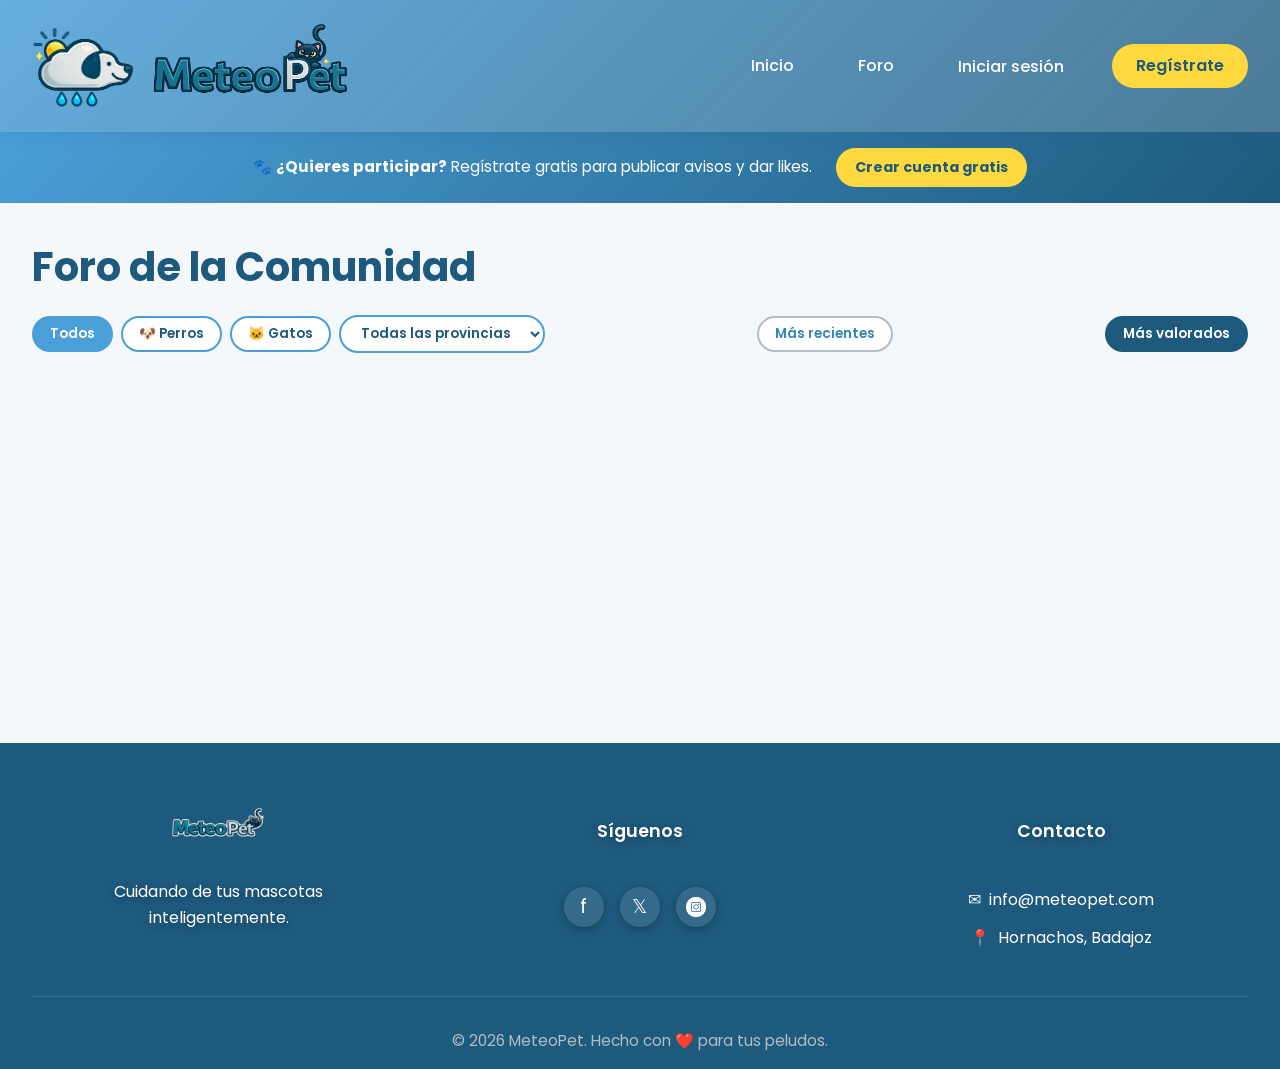
==== commit 82091862: "retoques finales a html" ====
--- a/foro_publico.html
+++ b/foro_publico.html
@@ -5,14 +5,21 @@
     <meta charset="UTF-8">
     <meta name="viewport" content="width=device-width, initial-scale=1.0">
     <title>Foro - MeteoPet</title>
+
+    <!-- Google Fonts -->
     <link href="https://fonts.googleapis.com/css2?family=Poppins:wght@400;500;600;700&display=swap" rel="stylesheet">
+
+    <!-- Estilos: base + estilos propios del foro público -->
     <link rel="stylesheet" href="assets/css/styles.css">
     <link rel="stylesheet" href="assets/css/foro_publico.css">
+
+    <!-- Script del foro público -->
     <script defer src="assets/js/foro_publico.js"></script>
 </head>
 
 <body>
-    <!-- NAVBAR -->
+
+    <!-- ********** NAVBAR ********** -->
     <nav class="navbar">
         <div class="container">
             <a class="navbar-brand" href="index.html">
@@ -47,7 +54,7 @@
         </div>
     </nav>
 
-    <!-- BANNER REGISTRO -->
+    <!-- ********** BANNER REGISTRO ********** -->
     <div class="foro-publico-banner">
         <div class="container">
             <p>🐾 <strong>¿Quieres participar?</strong> Regístrate gratis para publicar avisos y dar likes.</p>
@@ -55,14 +62,14 @@
         </div>
     </div>
 
-    <!-- CONTENIDO -->
+    <!-- ********** CONTENIDO PRINCIPAL ********** -->
     <main class="foro-publico-main">
         <div class="container">
             <div class="vista-header">
                 <h2 class="section-title">Foro de la Comunidad</h2>
             </div>
 
-            <!-- FILTROS -->
+            <!-- Filtros — el select de provincias se rellena desde api/foro_publico.php -->
             <div class="foro-filtros">
                 <button class="btn-filtro activo" data-especie="0">Todos</button>
                 <button class="btn-filtro" data-especie="1">🐶 Perros</button>
@@ -74,11 +81,13 @@
                 <button class="btn-orden activo-orden" data-orden="likes">Más valorados</button>
             </div>
 
+            <!-- Las publicaciones se generan aquí por JS -->
             <div id="lista-publicaciones-publico"></div>
         </div>
     </main>
 
-    <!-- TEMPLATE -->
+    <!-- ********** TEMPLATE PUBLICACIÓN ********** -->
+    <!-- El JS lo clona con cloneNode para cada publicación -->
     <template id="template-pub-publico">
         <div class="publicacion-card">
             <div class="publicacion-header">
@@ -95,12 +104,13 @@
             <p class="publicacion-contenido"></p>
             <div class="publicacion-footer">
                 <span class="publicacion-ubicacion"></span>
+                <!-- Los usuarios no autenticados ven los likes pero no pueden darlos -->
                 <span class="pub-likes">❤️ <span class="like-count"></span></span>
             </div>
         </div>
     </template>
 
-    <!-- FOOTER -->
+    <!-- ********** FOOTER ********** -->
     <footer class="footer">
         <div class="container">
             <div class="footer-grid">
@@ -115,25 +125,28 @@
                     <div class="social-links">
                         <a href="#" aria-label="Facebook">f</a>
                         <a href="#" aria-label="Equis">𝕏</a>
-                        <a href="#" aria-label="Instagram"><img src="assets/img/ui/instagram.png" alt="instagram"></a>
+                        <a href="#" aria-label="Instagram">
+                            <img src="assets/img/ui/instagram.png" alt="instagram">
+                        </a>
                     </div>
                 </div>
                 <div class="footer-col">
                     <h6>Contacto</h6>
                     <ul class="footer-links">
                         <li><span class="footer-icon-small">✉</span> info@meteopet.com</li>
-                        <li><span class="footer-icon-small">📍</span> Zafra, Badajoz</li>
+                        <li><span class="footer-icon-small">📍</span> Hornachos, Badajoz</li>
                     </ul>
                 </div>
             </div>
             <hr class="footer-divider">
             <div class="footer-bottom">
-                <p>© 2026 MeteoPet. Hecho con <span class="heart">❤️</span> para tus mascotas.</p>
+                <p>© 2026 MeteoPet. Hecho con <span class="heart">❤️</span> para tus peludos.</p>
             </div>
         </div>
     </footer>
 
-    <!-- MODAL LOGIN -->
+    <!-- ********** MODAL LOGIN ********** -->
+    <!-- El formulario se envía directamente a PHP — sin fetch -->
     <div id="modal-login" class="modal-overlay">
         <div class="modal-login-contenido">
             <button id="modal-login-cerrar" class="modal-cerrar">&times;</button>
@@ -147,6 +160,7 @@
             <div class="modal-login-right">
                 <h1>Iniciar Sesión</h1>
                 <p class="modal-subtitulo">Accede a tu cuenta de MeteoPet</p>
+                <!-- Mensaje de error — visible solo si la URL tiene ?error=1 -->
                 <div id="modal-error" class="modal-error-msg" style="display:none;">
                     Email o contraseña incorrectos.
                 </div>
--- a/assets/css/styles.css
+++ b/assets/css/styles.css
@@ -1,4 +1,8 @@
-/* ***************   VARIABLES Y CONFIGURACIÓN GENERAL  *************** */
+/*************************************************************
+    Estilos globales de index.html y modales
+**************************************************************/
+
+/* ***** VARIABLES Y RESET ***** */
 :root {
     --primary-blue: #1E5A7D;
     --secondary-blue: #4A9FD8;
@@ -33,7 +37,7 @@
     padding: 0 2rem;
 }
 
-/* ***************   NAVBAR   *************** */
+/****** NAVBAR ******/
 .navbar {
     background: linear-gradient(135deg, rgba(74, 159, 216, 0.85) 0%, rgba(30, 90, 125, 0.80) 100%);
     backdrop-filter: blur(10px);
@@ -179,7 +183,7 @@
     font-size: inherit;
 }
 
-/****************    HERO SECTION   ****************/
+/****** HERO ******/
 .hero {
     background: linear-gradient(135deg, var(--light-blue) 0%, #F0F8FF 50%, #FFFEF0 100%);
     padding: 5rem 0;
@@ -271,18 +275,6 @@
     position: relative;
 }
 
-@keyframes float {
-
-    0%,
-    100% {
-        transform: translateY(0);
-    }
-
-    50% {
-        transform: translateY(-20px);
-    }
-}
-
 .hero-image {
     width: 100%;
     height: auto;
@@ -291,7 +283,7 @@
     display: block;
 }
 
-/****************    SECCIONES GENERALES   ****************/
+/****** SECCIONES GENERALES ******/
 .section-header {
     text-align: center;
     margin-bottom: 3rem;
@@ -315,7 +307,20 @@
     margin: 0 auto;
 }
 
-/****************   EN METEOPET ENCONTRARÁS   ****************/
+.text-center {
+    text-align: center;
+}
+
+.text-muted {
+    color: var(--descriptions);
+    font-size: 0.95rem;
+}
+
+.text-white {
+    color: var(--white);
+}
+
+/****** SECCIÓN CARACTERÍSTICAS ******/
 .section-features {
     background: linear-gradient(135deg, #F5F9FF 0%, #EEF6FF 100%);
     padding: 5rem 0;
@@ -342,7 +347,6 @@
     box-shadow: 0 12px 28px rgba(255, 217, 61, 0.65);
 }
 
-/* Icono de las tarjetas de características */
 .card-icon,
 .icon {
     display: flex;
@@ -369,12 +373,7 @@
     margin: 0;
 }
 
-.text-muted {
-    color: var(--descriptions);
-    font-size: 0.95rem;
-}
-
-/* Tarjeta destacada (TIEMPO ACTUAL) */
+/*Tarjeta destacada del tiempo actual*/
 .platform-card-highlight {
     background: linear-gradient(135deg, var(--secondary-blue) 0%, var(--primary-blue) 100%);
     color: var(--white);
@@ -397,6 +396,24 @@
     border-color: transparent;
 }
 
+.platform-card-highlight .text-white {
+    position: relative;
+    z-index: 1;
+}
+
+/*GIF del tiempo — fondo blanco para contraste*/
+.platform-card-highlight #weather-icon {
+    background: var(--white);
+    border-radius: 16px;
+    padding: 0.5rem;
+    display: inline-flex;
+    justify-content: center;
+    align-items: center;
+    margin: 0.5rem auto;
+    position: relative;
+    z-index: 1;
+}
+
 .weather-badge {
     background: rgba(255, 255, 255, 0.2);
     padding: 0.5rem 1rem;
@@ -411,10 +428,6 @@
     z-index: 1;
 }
 
-.badge-icon {
-    font-size: 1.2rem;
-}
-
 .stat-number {
     font-size: 3rem;
     font-weight: 700;
@@ -423,16 +436,7 @@
     z-index: 1;
 }
 
-.text-white {
-    color: var(--white);
-}
-
-.platform-card-highlight .text-white {
-    position: relative;
-    z-index: 1;
-}
-
-/***************   CONVERSACIONES RECIENTES   ***************/
+/****** SECCIÓN FORO LANDING ******/
 .section-forum {
     background: var(--white);
     padding: 5rem 0;
@@ -468,10 +472,6 @@
     flex-shrink: 0;
 }
 
-.avatar-icon {
-    font-size: 3rem;
-}
-
 .forum-content {
     flex: 1;
 }
@@ -500,8 +500,20 @@
     margin: 0;
 }
 
-.text-center {
-    text-align: center;
+.forum-avatar-img {
+    width: 45px;
+    height: 45px;
+    border-radius: 50%;
+    object-fit: contain;
+    border: 2px solid var(--secondary-blue);
+    background-color: var(--light-gray);
+}
+
+.forum-especie {
+    color: var(--medium-gray);
+    font-size: 0.8rem;
+    margin-top: 0.3rem;
+    display: block;
 }
 
 .btn-outline-primary {
@@ -525,7 +537,7 @@
     transform: translateY(-3px);
 }
 
-/****************   CREAR CUENTA   ****************/
+/****** SECCIÓN CTA ******/
 .section-cta {
     background: linear-gradient(135deg, var(--secondary-blue) 0%, var(--primary-blue) 100%);
     padding: 4rem 0;
@@ -569,7 +581,7 @@
     box-shadow: 0 10px 30px rgba(0, 0, 0, 0.3);
 }
 
-/****************   FOOTER   ***************/
+/****** FOOTER ******/
 .footer {
     background: var(--primary-blue);
     color: var(--white);
@@ -634,12 +646,6 @@
     justify-content: center;
 }
 
-.social-links a img {
-    width: 28px;
-    height: 28px;
-    object-fit: contain;
-}
-
 .social-links a {
     width: 40px;
     height: 40px;
@@ -655,6 +661,12 @@
     box-shadow: 0 2px 8px rgba(0, 0, 0, 0.3);
 }
 
+.social-links a img {
+    width: 28px;
+    height: 28px;
+    object-fit: contain;
+}
+
 .social-links a:hover {
     background: var(--accent-yellow);
     color: var(--primary-blue);
@@ -719,7 +731,7 @@
     color: #ff6b6b;
 }
 
-/* ===== MODAL LOGIN ===== */
+/****** MODAL LOGIN ******/
 .modal-overlay {
     display: none;
     position: fixed;
@@ -732,64 +744,6 @@
 
 .modal-overlay.visible {
     display: flex;
-}
-
-.modal-login-contenido {
-    background: var(--white);
-    border-radius: 30px;
-    overflow: hidden;
-    max-width: 800px;
-    width: 90%;
-    display: grid;
-    grid-template-columns: 1fr 1fr;
-    position: relative;
-    box-shadow: 0 20px 60px rgba(0, 0, 0, 0.2);
-}
-
-.modal-login-left {
-    background: linear-gradient(135deg, var(--secondary-blue) 0%, var(--primary-blue) 100%);
-    padding: 3rem 2rem;
-    display: flex;
-    flex-direction: column;
-    justify-content: center;
-    align-items: center;
-    color: var(--white);
-    text-align: center;
-    gap: 1rem;
-}
-
-.modal-pet-icon img {
-    width: 150px;
-    height: 150px;
-    object-fit: contain;
-}
-
-.modal-login-left h2 {
-    font-size: 1.6rem;
-}
-
-.modal-login-left p {
-    opacity: 0.9;
-    font-size: 0.95rem;
-}
-
-.modal-login-right {
-    padding: 3rem 2rem;
-    display: flex;
-    flex-direction: column;
-    justify-content: center;
-    gap: 0.5rem;
-}
-
-.modal-login-right h1 {
-    color: var(--primary-blue);
-    font-size: 1.6rem;
-}
-
-.modal-subtitulo {
-    color: #78909C;
-    font-size: 0.9rem;
-    margin-bottom: 1rem;
 }
 
 .modal-cerrar {
@@ -810,6 +764,110 @@
     color: var(--primary-blue);
 }
 
+.modal-subtitulo {
+    color: #78909C;
+    font-size: 0.9rem;
+    margin-bottom: 1rem;
+}
+
+.modal-login-contenido {
+    background: var(--white);
+    border-radius: 30px;
+    overflow: hidden;
+    max-width: 800px;
+    width: 90%;
+    display: grid;
+    grid-template-columns: 1fr 1fr;
+    position: relative;
+    box-shadow: 0 20px 60px rgba(0, 0, 0, 0.2);
+}
+
+.modal-login-left {
+    background: linear-gradient(135deg, var(--secondary-blue) 0%, var(--primary-blue) 100%);
+    padding: 3rem 2rem;
+    display: flex;
+    flex-direction: column;
+    justify-content: center;
+    align-items: center;
+    color: var(--white);
+    text-align: center;
+    gap: 1rem;
+}
+
+.modal-pet-icon img {
+    width: 150px;
+    height: 150px;
+    object-fit: contain;
+}
+
+.modal-login-left h2 {
+    font-size: 1.6rem;
+}
+
+.modal-login-left p {
+    opacity: 0.9;
+    font-size: 0.95rem;
+}
+
+.modal-login-right {
+    padding: 3rem 2rem;
+    display: flex;
+    flex-direction: column;
+    justify-content: center;
+    gap: 0.5rem;
+}
+
+.modal-login-right h1 {
+    color: var(--primary-blue);
+    font-size: 1.6rem;
+}
+
+.modal-login-right .form-group {
+    margin-bottom: 1rem;
+}
+
+.modal-login-right label {
+    display: block;
+    margin-bottom: 0.5rem;
+    font-weight: 500;
+    font-size: 0.95rem;
+    color: var(--text-dark);
+}
+
+.modal-login-right .input-wrapper {
+    position: relative;
+}
+
+.modal-login-right .input-icon {
+    position: absolute;
+    left: 1rem;
+    top: 50%;
+    transform: translateY(-50%);
+    font-size: 1.1rem;
+}
+
+.modal-login-right input[type="email"],
+.modal-login-right input[type="password"],
+.modal-login-right input[type="text"] {
+    width: 100%;
+    padding: 1rem 3rem 1rem 3rem;
+    border: 2px solid var(--light-gray);
+    border-radius: 15px;
+    font-family: var(--font-primary);
+    font-size: 1rem;
+    background: var(--light-gray);
+    transition: all 0.3s ease;
+}
+
+.modal-login-right input[type="email"]:focus,
+.modal-login-right input[type="password"]:focus,
+.modal-login-right input[type="text"]:focus {
+    outline: none;
+    border-color: var(--secondary-blue);
+    background: var(--white);
+    box-shadow: 0 0 0 4px rgba(74, 159, 216, 0.1);
+}
+
 .modal-error-msg {
     background-color: #fde8eb;
     color: #b00020;
@@ -863,54 +921,7 @@
     text-decoration: underline;
 }
 
-/* ===== CAMBIO: añadido input[type="text"] para cuando el ojo cambia el tipo ===== */
-.modal-login-right input[type="email"],
-.modal-login-right input[type="password"],
-.modal-login-right input[type="text"] {
-    width: 100%;
-    padding: 1rem 3rem 1rem 3rem;
-    border: 2px solid var(--light-gray);
-    border-radius: 15px;
-    font-family: var(--font-primary);
-    font-size: 1rem;
-    background: var(--light-gray);
-    transition: all 0.3s ease;
-}
-
-.modal-login-right input[type="email"]:focus,
-.modal-login-right input[type="password"]:focus,
-.modal-login-right input[type="text"]:focus {
-    outline: none;
-    border-color: var(--secondary-blue);
-    background: var(--white);
-    box-shadow: 0 0 0 4px rgba(74, 159, 216, 0.1);
-}
-
-.modal-login-right .input-wrapper {
-    position: relative;
-}
-
-.modal-login-right .input-icon {
-    position: absolute;
-    left: 1rem;
-    top: 50%;
-    transform: translateY(-50%);
-    font-size: 1.1rem;
-}
-
-.modal-login-right .form-group {
-    margin-bottom: 1rem;
-}
-
-.modal-login-right label {
-    display: block;
-    margin-bottom: 0.5rem;
-    font-weight: 500;
-    font-size: 0.95rem;
-    color: var(--text-dark);
-}
-
-/* ===== MODAL REGISTRO ===== */
+/****** MODAL REGISTRO ******/
 .modal-registro-contenido {
     background: var(--white);
     border-radius: 30px;
@@ -981,7 +992,6 @@
     font-size: 1.1rem;
 }
 
-/* ===== CAMBIO: añadido input[type="text"] para cuando el ojo cambia el tipo ===== */
 .modal-registro-body input[type="text"],
 .modal-registro-body input[type="email"],
 .modal-registro-body input[type="password"],
@@ -1058,29 +1068,13 @@
     text-align: center;
 }
 
-.forum-avatar-img {
-    width: 45px;
-    height: 45px;
-    border-radius: 50%;
-    object-fit: contain;
-    border: 2px solid var(--secondary-blue);
-    background-color: var(--light-gray);
-}
-
-.forum-especie {
-    color: var(--medium-gray);
-    font-size: 0.8rem;
-    margin-top: 0.3rem;
-    display: block;
-}
-
 .password-requisitos {
     color: #78909C;
     font-size: 0.78rem;
     margin-top: 0.2rem;
 }
 
-/* ===== MODAL CONTACTO ===== */
+/****** MODAL CONTACTO ******/
 .modal-contacto-contenido {
     background: var(--white);
     border-radius: 24px;
@@ -1185,7 +1179,7 @@
     text-align: center;
 }
 
-/* ===== OJO CONTRASEÑA ===== */
+/****** OJO CONTRASEÑA ******/
 .btn-toggle-pass {
     background: none;
     border: none;
@@ -1200,7 +1194,7 @@
     transform: translateY(-50%);
 }
 
-/*************** RESPONSIVE ***************/
+/****** RESPONSIVE ******/
 @media (max-width: 992px) {
     .hero-title {
         font-size: 2.5rem;
--- a/assets/css/foro_publico.css
+++ b/assets/css/foro_publico.css
@@ -1,3 +1,10 @@
+/****************************************************************
+    Estilos de foro_publico.html
+    Incluye estilos propios + clases de publicación compartidas
+    con la vista foro del dashboard
+******************************************************************/
+
+/****** BANNER REGISTRO ******/
 .foro-publico-banner {
     background: linear-gradient(135deg, var(--secondary-blue) 0%, var(--primary-blue) 100%);
     padding: 1rem 0;
@@ -34,6 +41,7 @@
     color: var(--white);
 }
 
+/****** CONTENIDO PRINCIPAL ******/
 .foro-publico-main {
     padding: 2rem 0;
     min-height: 60vh;
@@ -48,12 +56,61 @@
     margin-bottom: 1.5rem;
 }
 
-.pub-likes {
-    font-size: 0.85rem;
-    color: var(--medium-gray);
-    font-weight: 600;
-}
-
+/****** FILTROS ******/
+.btn-filtro {
+    background: var(--white);
+    color: var(--primary-blue);
+    border: 2px solid var(--secondary-blue);
+    border-radius: 20px;
+    padding: 0.4rem 1rem;
+    font-family: var(--font-primary);
+    font-size: 0.85rem;
+    font-weight: 600;
+    cursor: pointer;
+    transition: all 0.2s;
+}
+
+.btn-filtro:hover,
+.btn-filtro.activo {
+    background: var(--secondary-blue);
+    color: var(--white);
+}
+
+.btn-orden {
+    background: var(--white);
+    color: var(--descriptions);
+    border: 2px solid var(--medium-gray);
+    border-radius: 20px;
+    padding: 0.4rem 1rem;
+    font-family: var(--font-primary);
+    font-size: 0.85rem;
+    font-weight: 600;
+    cursor: pointer;
+    transition: all 0.2s;
+    margin-left: auto;
+}
+
+.btn-orden:hover,
+.btn-orden.activo-orden {
+    background: var(--primary-blue);
+    color: var(--white);
+    border-color: var(--primary-blue);
+}
+
+.select-provincia {
+    border: 2px solid var(--secondary-blue);
+    border-radius: 20px;
+    padding: 0.4rem 1rem;
+    font-family: var(--font-primary);
+    font-size: 0.85rem;
+    font-weight: 600;
+    color: var(--primary-blue);
+    background: var(--white);
+    cursor: pointer;
+    outline: none;
+}
+
+/****** TARJETAS DE PUBLICACIÓN ******/
 .publicacion-card {
     background: var(--white);
     border-radius: 16px;
@@ -140,55 +197,8 @@
     color: var(--medium-gray);
 }
 
-.btn-filtro {
-    background: var(--white);
-    color: var(--primary-blue);
-    border: 2px solid var(--secondary-blue);
-    border-radius: 20px;
-    padding: 0.4rem 1rem;
-    font-family: var(--font-primary);
-    font-size: 0.85rem;
-    font-weight: 600;
-    cursor: pointer;
-    transition: all 0.2s;
-}
-
-.btn-filtro:hover,
-.btn-filtro.activo {
-    background: var(--secondary-blue);
-    color: var(--white);
-}
-
-.btn-orden {
-    background: var(--white);
-    color: var(--descriptions);
-    border: 2px solid var(--medium-gray);
-    border-radius: 20px;
-    padding: 0.4rem 1rem;
-    font-family: var(--font-primary);
-    font-size: 0.85rem;
-    font-weight: 600;
-    cursor: pointer;
-    transition: all 0.2s;
-    margin-left: auto;
-}
-
-.btn-orden:hover,
-.btn-orden.activo-orden {
-    background: var(--primary-blue);
-    color: var(--white);
-    border-color: var(--primary-blue);
-}
-
-.select-provincia {
-    border: 2px solid var(--secondary-blue);
-    border-radius: 20px;
-    padding: 0.4rem 1rem;
-    font-family: var(--font-primary);
-    font-size: 0.85rem;
-    font-weight: 600;
-    color: var(--primary-blue);
-    background: var(--white);
-    cursor: pointer;
-    outline: none;
+.pub-likes {
+    font-size: 0.85rem;
+    color: var(--medium-gray);
+    font-weight: 600;
 }
